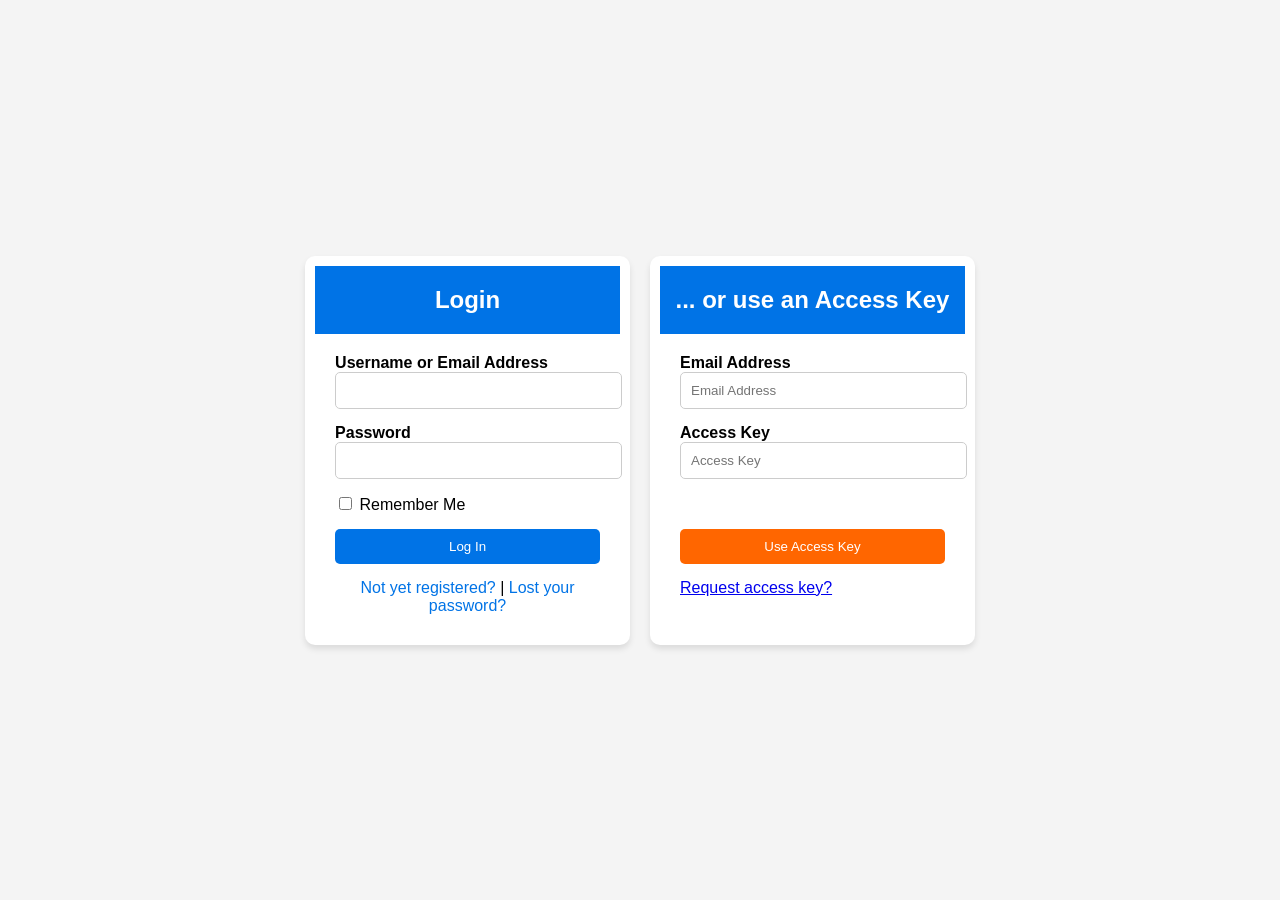
==== register-login.html @ 8dff7696 "Rename index.html to register-login.html" ====
<!DOCTYPE html>
<html lang="en">
<head>
    <meta charset="UTF-8">
    <meta name="viewport" content="width=device-width, initial-scale=1.0">
    <title>reg-login</title>
    <style>
        /* Reset some default styles */
        body, h4 {
            margin: 0;
            padding: 0;
        }

        /* General styles */
        body {
            background-color: #f4f4f4;
            font-family: Arial, sans-serif;
            display: flex;
            justify-content: center;
            align-items: center;
            height: 100vh;
        }

        /* Container styles */
        .project-log-in-form {
            display: flex;
            flex-wrap: wrap; /* Enable content wrapping */
            justify-content: center; /* Center content horizontally */
        }

        .project-login-container {
            background-color: #fff;
            border-radius: 10px;
            box-shadow: 0 4px 6px rgba(0, 0, 0, 0.1);
            overflow: hidden;
            width: 90%;
            max-width: 500px;
            margin: 0 10px; /* Add some spacing between forms */
            flex: 1; /* Make containers flexible within the parent */
            padding:10px;
        }

        .project-login-title,
        .project-access-key-title {
            background-color: #0073e6;
            color: #fff;
            font-size: 24px;
            text-align: center;
            padding: 20px 0;
        }

        /* Form styles */
        .project-login-form,
        .project-access-key-form {
            padding: 20px;
        }

        .project-form-group {
            margin-bottom: 15px;
        }

        .project-form-label {
            display: block;
            font-weight: bold;
        }

        .project-form-input {
            width: 100%;
            padding: 10px;
            border: 1px solid #ccc;
            border-radius: 5px;
        }

        .project-form-button {
            background-color: #0073e6;
            color: #fff;
            border: none;
            border-radius: 5px;
            padding: 10px;
            cursor: pointer;
            width: 100%;
        }

        .project-form-button.project-access-key-button {
            background-color: #ff6600;
            margin-top: 35px;
        }

        .project-extra-links {
            text-align: center;
            margin-top: 15px;
        }

        .project-extra-links a {
            text-decoration: none;
            color: #0073e6;
        }

        /* Responsive media queries */
        @media screen and (max-width: 768px) {
            .project-login-container {
                width: 100%; /* Adjust the width for medium screens */
            }
        }

        @media screen and (max-width: 480px) {
            .project-login-container {
                width: 100%; /* Adjust the width for smaller screens */
                margin: 10px 0; /* Add vertical spacing between forms */
                padding:5px;
            }

            .project-log-in-form {
                flex-direction: column; /* Stack forms vertically on smaller screens */
            }
        }
    </style>
</head>
<body>
    <div class="project-log-in-form">
        <div class="project-login-container">
            <h4 class="project-login-title">Login</h4>
            <form class="project-login-form" name="loginform" id="loginform" action="https://agentlistingservice.com/wp-login.php" method="post">
                <div class="project-form-group">
                    <label for="user_login" class="project-form-label">Username or Email Address</label>
                    <input type="text" name="log" id="user_login" autocomplete="username" class="project-form-input" value="" size="20">
                </div>
                <div class="project-form-group">
                    <label for="user_pass" class="project-form-label">Password</label>
                    <input type="password" name="pwd" id="user_pass" autocomplete="current-password" spellcheck="false" class="project-form-input" value="" size="20">
                </div>
                <div class="project-form-group">
                    <label><input name="rememberme" type="checkbox" id="rememberme"> Remember Me</label>
                </div>
                <div class="project-form-group">
                    <input type="submit" name="wp-submit" id="wp-submit" class="project-form-button" value="Log In">
                    <input type="hidden" name="redirect_to" value="https://agentlistingservice.com/business-directory/?wpbdp_view=submit_listing">
                </div>
                <div class="project-extra-links">
                    <a class="project-register-link" href="http://agentlistingservice.com/register/?redirect_to=https%3A%2F%2Fagentlistingservice.com%2Fbusiness-directory%2F%3Fwpbdp_view%3Dsubmit_listing" rel="nofollow">Not yet registered?</a> |
                    <a href="https://agentlistingservice.com/wp-login.php?action=lostpassword&amp;redirect_to=https%3A%2F%2Fagentlistingservice.com%2Fbusiness-directory%2F%3Fwpbdp_view%3Dsubmit_listing" rel="nofollow">Lost your password?</a>
                </div>
            </form>
        </div>

        <div class="project-login-container">
            <h4 class="project-access-key-title">... or use an Access Key</h4>
            <form class="project-access-key-form" action="" method="post">
                <input type="hidden" name="method" value="access_key">
                <div class="project-form-group">
                    <label for="wpbdp-access-key-email" class="project-form-label">Email Address</label>
                    <input id="wpbdp-access-key-email" type="text" name="email" value="" class="project-form-input" placeholder="Email Address" required>
                </div>
                <div class="project-form-group">
                    <label for="wpbdp-access-key-value" class="project-form-label">Access Key</label>
                    <input id="wpbdp-access-key-value" type="text" name="access_key" value="" class="project-form-input" placeholder="Access Key" required>
                </div>
                <div class="project-form-group">
                    <input type="submit" class="project-form-button project-access-key-button" value="Use Access Key">
                </div>
                <div class="project-form-group">
                    <a href="https://agentlistingservice.com/business-directory/?wpbdp_view=request_access_keys&amp;redirect_to=https%3A%2F%2Fagentlistingservice.com%2Fbusiness-directory%2F%3Fwpbdp_view%3Dsubmit_listing">Request access key?</a>
                </div>
            </form>
        </div>
    </div>
</body>
</html>
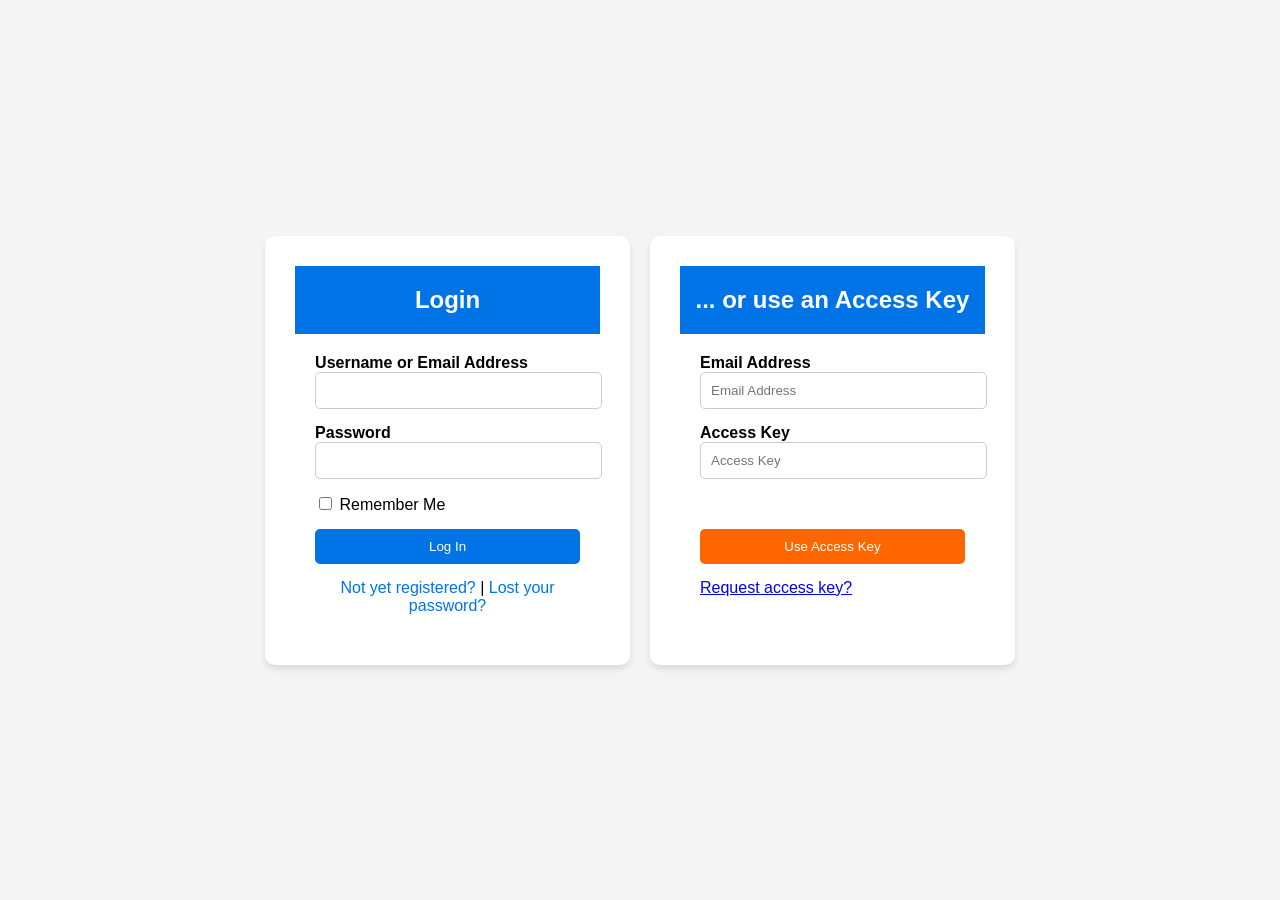
==== commit 58873b45: "Update register-login.html added padding 30px to form" ====
--- a/register-login.html
+++ b/register-login.html
@@ -37,7 +37,7 @@
             max-width: 500px;
             margin: 0 10px; /* Add some spacing between forms */
             flex: 1; /* Make containers flexible within the parent */
-            padding:10px;
+            padding:30px;
         }
 
         .project-login-title,
